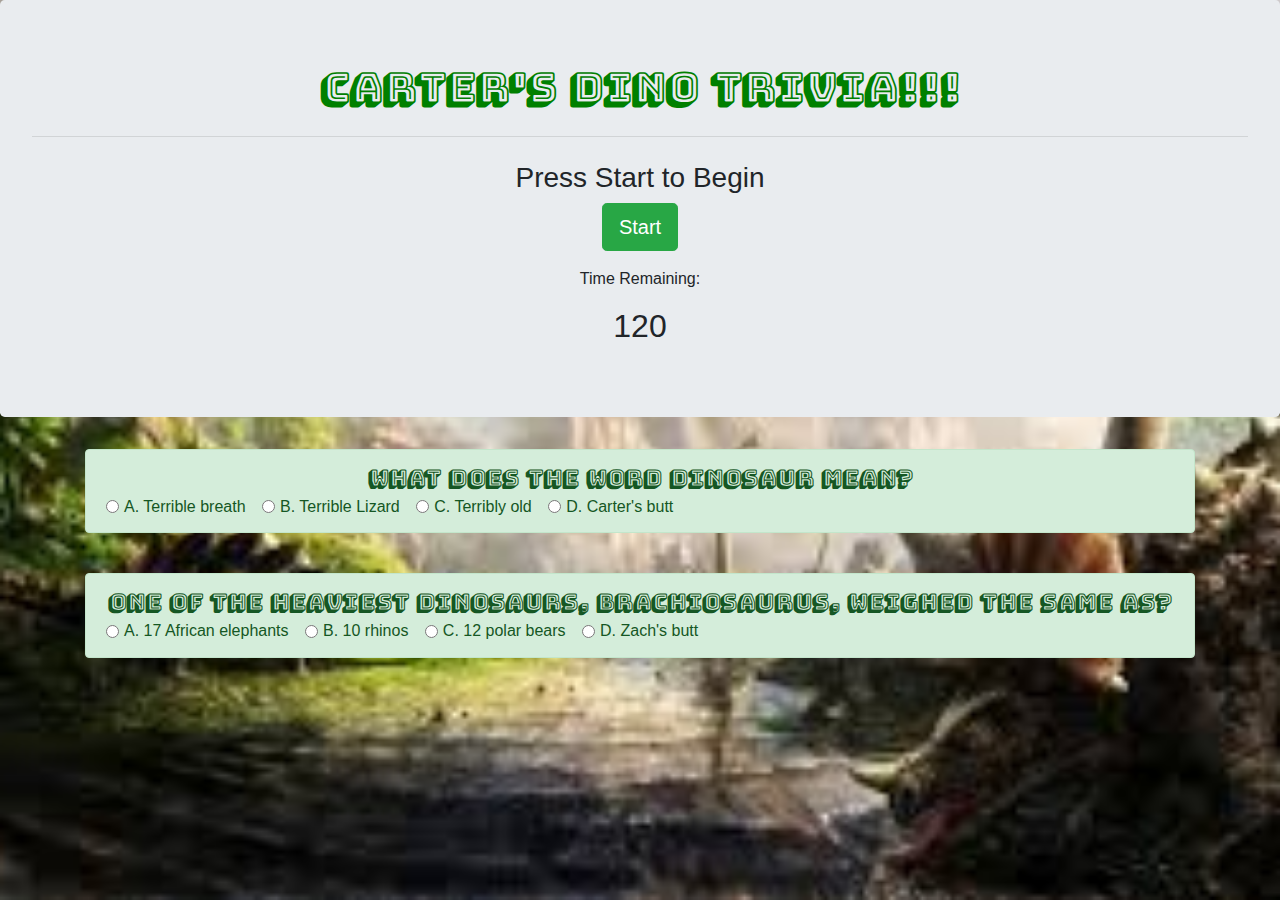
==== index.html @ 96e515dc "thurs" ====
<!DOCTYPE html>
<html lang="en">

<head>
  <meta charset="UTF-8">
  <meta name="viewport" content="width=device-width, initial-scale=1.0">
  <meta http-equiv="X-UA-Compatible" content="ie=edge">
  <title>Dino Trivia</title>
  <link rel="stylesheet" href="https://maxcdn.bootstrapcdn.com/bootstrap/4.0.0/css/bootstrap.min.css">
  <link rel="stylesheet" href="assets/css/reset.css">
  <link rel="stylesheet" href="assets/css/style.css">
  <link href='https://fonts.googleapis.com/css?family=Bungee Shade' rel='stylesheet'>
  <link href='https://fonts.googleapis.com/css?family=Eater' rel='stylesheet'>
  <script src="https://cdnjs.cloudflare.com/ajax/libs/jquery/3.2.1/jquery.min.js"></script>
</head>

<body>
  <!-- Heading  Start-->
  <div class="jumbotron">
    <h1 class="text-center carter">Carter's Dino Trivia!!!</h1>
    <hr class="my-4">
    <h3 class="text-center">Press Start to Begin</h3>
    <p class="lead text-center">
      <a id="start" class="btn btn-success btn-lg" href="#" role="button">Start</a>
    </p>
    <div class="text-center">
        <p id= "time">Time Remaining:</p>
        <div id="show-number"></div>
      </div>
  </div>
  <!-- Container-->
  <div class="container">

    <!-- Question 1-->
    <div class="alert alert-success">
        <div class="question text-center">What does the word dinosaur mean?</div>
      <div class="form-check form-check-inline">
        <input class="form-check-input" type="radio" name="inlineRadioOptions" id="inlineRadio1" value="option1">
        <label class="form-check-label" for="inlineRadio1">A. Terrible breath</label>
      </div>
      <div class="form-check form-check-inline">
        <input class="form-check-input" type="radio" name="inlineRadioOptions" id="inlineRadio2" value="option2">
        <label class="form-check-label" for="inlineRadio2">B. Terrible Lizard</label>
      </div>
      <div class="form-check form-check-inline">
        <input class="form-check-input" type="radio" name="inlineRadioOptions" id="inlineRadio3" value="option3">
        <label class="form-check-label" for="inlineRadio3">C. Terribly old</label>
      </div>
      <div class="form-check form-check-inline">
        <input class="form-check-input" type="radio" name="inlineRadioOptions" id="inlineRadio4" value="option4">
        <label class="form-check-label" for="inlineRadio3">D. Carter's butt</label>
      </div>
    </div>

<br>

    <!-- Question 2-->
    <div class="alert alert-success">
        <div class="question text-center">One of the heaviest dinosaurs, Brachiosaurus, weighed the same as?</div>
      <div class="form-check form-check-inline">
        <input class="form-check-input" type="radio" name="inlineRadioOptions" id="inlineRadio1" value="option1">
        <label class="form-check-label" for="inlineRadio1">A. 17 African elephants</label>
      </div>
      <div class="form-check form-check-inline">
        <input class="form-check-input" type="radio" name="inlineRadioOptions" id="inlineRadio2" value="option2">
        <label class="form-check-label" for="inlineRadio2">B. 10 rhinos</label>
      </div>
      <div class="form-check form-check-inline">
        <input class="form-check-input" type="radio" name="inlineRadioOptions" id="inlineRadio3" value="option3">
        <label class="form-check-label" for="inlineRadio3">C. 12 polar bears</label>
      </div>
      <div class="form-check form-check-inline">
        <input class="form-check-input" type="radio" name="inlineRadioOptions" id="inlineRadio4" value="option4">
        <label class="form-check-label" for="inlineRadio3">D. Zach's butt</label>
      </div>
    </div>

  </div>


  <!-- jquery links-->
  <script src="https://code.jquery.com/jquery-3.2.1.min.js"></script>
  <script src="https://cdnjs.cloudflare.com/ajax/libs/popper.js/1.12.9/umd/popper.min.js"></script>
  <script src="assets/javascript/app.js"></script>

</body>

</html>
---- assets/css/style.css ----
.question {
    font-weight: bold;
    font-family: 'Bungee Shade';font-size: 22px;
}

.carter {
    font-weight: bold;
    font-family: 'Bungee Shade';font-size: 40px;
    color: green;
}

/* #time {
    font-family: 'Bungee Shade';font-size: 22px;
} */

body {
    background-image: url("../images/dinos.jpg");
    background-size: cover;
    background-repeat: no-repeat;
    background-attachment: fixed;
    background-position: center; 
}
/* .jumbotron {

    background-color: lightgreen;
    /* background-image: url("../images/trex.jpg");
    background-repeat: no-repeat;
    background-size: cover; */
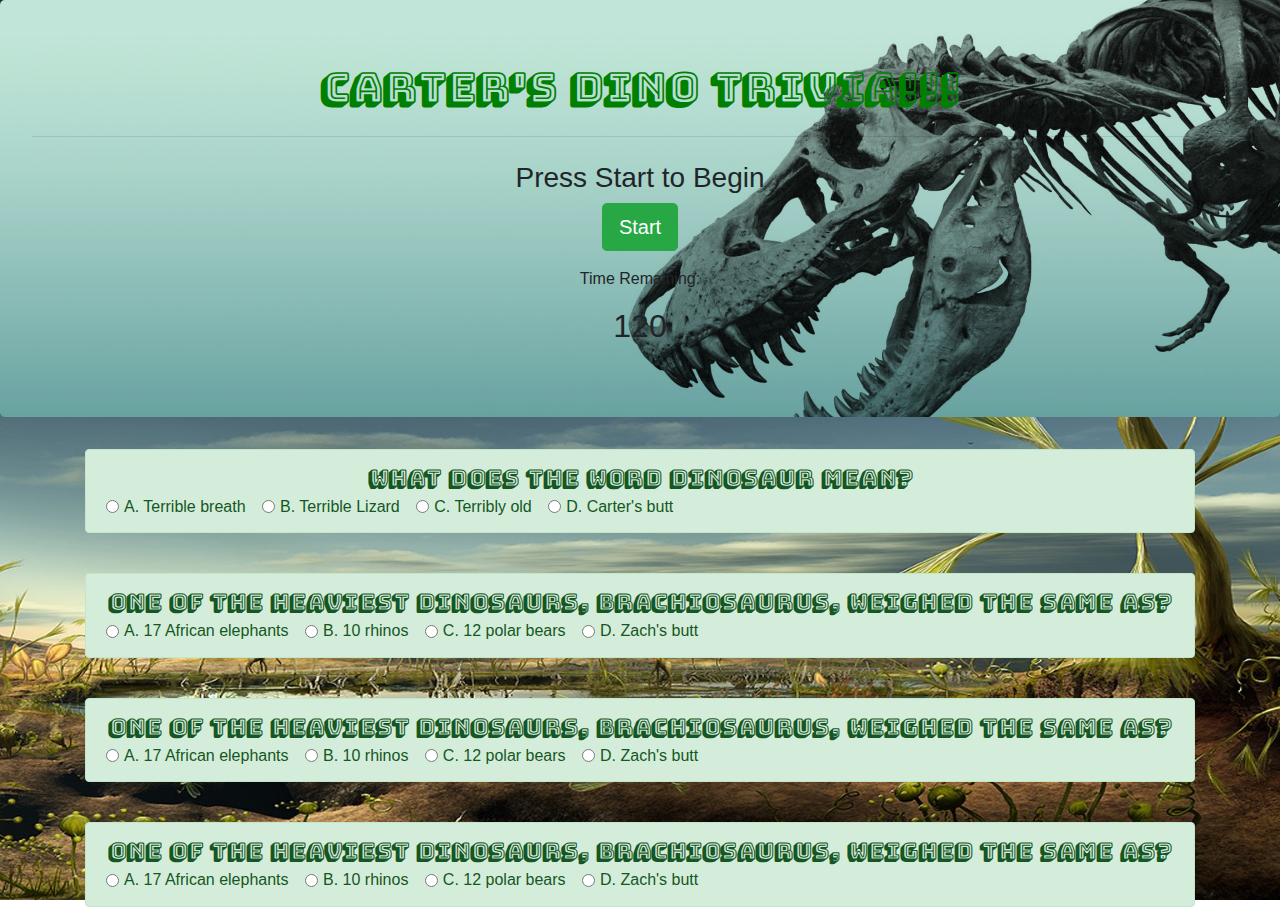
==== commit 4410a05a: "tuesday2" ====
--- a/index.html
+++ b/index.html
@@ -16,7 +16,7 @@
 
 <body>
   <!-- Heading  Start-->
-  <div class="jumbotron">
+  <div class="jumbotron background">
     <h1 class="text-center carter">Carter's Dino Trivia!!!</h1>
     <hr class="my-4">
     <h3 class="text-center">Press Start to Begin</h3>
@@ -75,6 +75,52 @@
       </div>
     </div>
 
+    <br>
+
+    <!-- Question 3-->
+    <div class="alert alert-success">
+        <div class="question text-center">One of the heaviest dinosaurs, Brachiosaurus, weighed the same as?</div>
+      <div class="form-check form-check-inline">
+        <input class="form-check-input" type="radio" name="inlineRadioOptions" id="inlineRadio1" value="option1">
+        <label class="form-check-label" for="inlineRadio1">A. 17 African elephants</label>
+      </div>
+      <div class="form-check form-check-inline">
+        <input class="form-check-input" type="radio" name="inlineRadioOptions" id="inlineRadio2" value="option2">
+        <label class="form-check-label" for="inlineRadio2">B. 10 rhinos</label>
+      </div>
+      <div class="form-check form-check-inline">
+        <input class="form-check-input" type="radio" name="inlineRadioOptions" id="inlineRadio3" value="option3">
+        <label class="form-check-label" for="inlineRadio3">C. 12 polar bears</label>
+      </div>
+      <div class="form-check form-check-inline">
+        <input class="form-check-input" type="radio" name="inlineRadioOptions" id="inlineRadio4" value="option4">
+        <label class="form-check-label" for="inlineRadio3">D. Zach's butt</label>
+      </div>
+    </div>
+
+    <br>
+
+    <!-- Question 4-->
+    <div class="alert alert-success">
+        <div class="question text-center">One of the heaviest dinosaurs, Brachiosaurus, weighed the same as?</div>
+      <div class="form-check form-check-inline">
+        <input class="form-check-input" type="radio" name="inlineRadioOptions" id="inlineRadio1" value="option1">
+        <label class="form-check-label" for="inlineRadio1">A. 17 African elephants</label>
+      </div>
+      <div class="form-check form-check-inline">
+        <input class="form-check-input" type="radio" name="inlineRadioOptions" id="inlineRadio2" value="option2">
+        <label class="form-check-label" for="inlineRadio2">B. 10 rhinos</label>
+      </div>
+      <div class="form-check form-check-inline">
+        <input class="form-check-input" type="radio" name="inlineRadioOptions" id="inlineRadio3" value="option3">
+        <label class="form-check-label" for="inlineRadio3">C. 12 polar bears</label>
+      </div>
+      <div class="form-check form-check-inline">
+        <input class="form-check-input" type="radio" name="inlineRadioOptions" id="inlineRadio4" value="option4">
+        <label class="form-check-label" for="inlineRadio3">D. Zach's butt</label>
+      </div>
+    </div>
+
   </div>
 
 
--- a/assets/css/style.css
+++ b/assets/css/style.css
@@ -14,16 +14,21 @@
 } */
 
 body {
-    background-image: url("../images/dinos.jpg");
+    background-image: url("../images/back.jpg");
     background-size: cover;
     background-repeat: no-repeat;
     background-attachment: fixed;
     background-position: center; 
 }
-/* .jumbotron {
 
-    background-color: lightgreen;
-    /* background-image: url("../images/trex.jpg");
-    background-repeat: no-repeat;
-    background-size: cover; */
+.background {
+    background-image: url("../images/rexy.jpeg");
+    background-size: cover;
+    background-blend-mode: multiply;
+   
+  }
 
+  /* body {
+    background-color: rgb(128, 178, 209);
+  } */
+
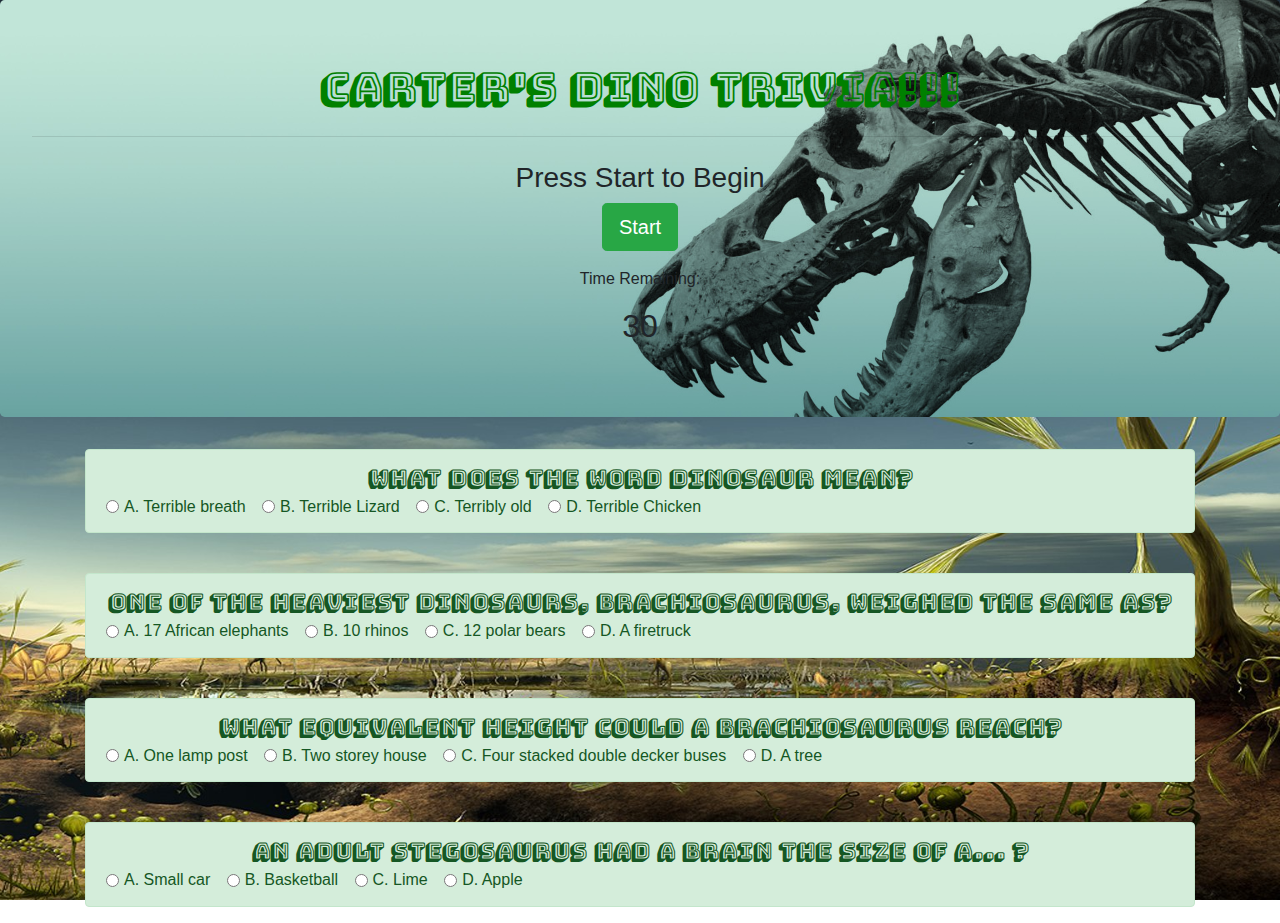
==== commit e80b152d: "sunday" ====
--- a/index.html
+++ b/index.html
@@ -48,7 +48,9 @@
       </div>
       <div class="form-check form-check-inline">
         <input class="form-check-input" type="radio" name="inlineRadioOptions" id="inlineRadio4" value="option4">
-        <label class="form-check-label" for="inlineRadio3">D. Carter's butt</label>
+        <label class="form-check-label" for="inlineRadio4">D. Terrible Chicken </label>
+        <br>
+        <div class="alert-success col-sm" id="answer1"></div>
       </div>
     </div>
 
@@ -58,20 +60,22 @@
     <div class="alert alert-success">
         <div class="question text-center">One of the heaviest dinosaurs, Brachiosaurus, weighed the same as?</div>
       <div class="form-check form-check-inline">
-        <input class="form-check-input" type="radio" name="inlineRadioOptions" id="inlineRadio1" value="option1">
-        <label class="form-check-label" for="inlineRadio1">A. 17 African elephants</label>
+        <input class="form-check-input" type="radio" name="inlineRadioOptions" id="inlineRadio5" value="option1">
+        <label class="form-check-label" for="inlineRadio5">A. 17 African elephants</label>
       </div>
       <div class="form-check form-check-inline">
-        <input class="form-check-input" type="radio" name="inlineRadioOptions" id="inlineRadio2" value="option2">
-        <label class="form-check-label" for="inlineRadio2">B. 10 rhinos</label>
+        <input class="form-check-input" type="radio" name="inlineRadioOptions" id="inlineRadio6" value="option2">
+        <label class="form-check-label" for="inlineRadio6">B. 10 rhinos</label>
       </div>
       <div class="form-check form-check-inline">
-        <input class="form-check-input" type="radio" name="inlineRadioOptions" id="inlineRadio3" value="option3">
-        <label class="form-check-label" for="inlineRadio3">C. 12 polar bears</label>
+        <input class="form-check-input" type="radio" name="inlineRadioOptions" id="inlineRadio7" value="option3">
+        <label class="form-check-label" for="inlineRadio7">C. 12 polar bears</label>
       </div>
       <div class="form-check form-check-inline">
-        <input class="form-check-input" type="radio" name="inlineRadioOptions" id="inlineRadio4" value="option4">
-        <label class="form-check-label" for="inlineRadio3">D. Zach's butt</label>
+        <input class="form-check-input" type="radio" name="inlineRadioOptions" id="inlineRadio8" value="option4">
+        <label class="form-check-label" for="inlineRadio8">D. A firetruck</label>
+        <br>
+        <div class="alert-success col-sm" id="answer2"></div>
       </div>
     </div>
 
@@ -79,22 +83,24 @@
 
     <!-- Question 3-->
     <div class="alert alert-success">
-        <div class="question text-center">One of the heaviest dinosaurs, Brachiosaurus, weighed the same as?</div>
+        <div class="question text-center">What equivalent height could a Brachiosaurus reach?</div>
       <div class="form-check form-check-inline">
-        <input class="form-check-input" type="radio" name="inlineRadioOptions" id="inlineRadio1" value="option1">
-        <label class="form-check-label" for="inlineRadio1">A. 17 African elephants</label>
+        <input class="form-check-input" type="radio" name="inlineRadioOptions" id="inlineRadio9" value="option1">
+        <label class="form-check-label" for="inlineRadio9">A. One lamp post</label>
       </div>
       <div class="form-check form-check-inline">
-        <input class="form-check-input" type="radio" name="inlineRadioOptions" id="inlineRadio2" value="option2">
-        <label class="form-check-label" for="inlineRadio2">B. 10 rhinos</label>
+        <input class="form-check-input" type="radio" name="inlineRadioOptions" id="inlineRadio10" value="option2">
+        <label class="form-check-label" for="inlineRadio10">B. Two storey house</label>
       </div>
       <div class="form-check form-check-inline">
-        <input class="form-check-input" type="radio" name="inlineRadioOptions" id="inlineRadio3" value="option3">
-        <label class="form-check-label" for="inlineRadio3">C. 12 polar bears</label>
+        <input class="form-check-input" type="radio" name="inlineRadioOptions" id="inlineRadio11" value="option3">
+        <label class="form-check-label" for="inlineRadio11">C. Four stacked double decker buses</label>
       </div>
       <div class="form-check form-check-inline">
-        <input class="form-check-input" type="radio" name="inlineRadioOptions" id="inlineRadio4" value="option4">
-        <label class="form-check-label" for="inlineRadio3">D. Zach's butt</label>
+        <input class="form-check-input" type="radio" name="inlineRadioOptions" id="inlineRadio12" value="option4">
+        <label class="form-check-label" for="inlineRadio12">D. A tree</label>
+        <br>
+        <div class="alert-success col-sm" id="answer3"></div>
       </div>
     </div>
 
@@ -102,22 +108,24 @@
 
     <!-- Question 4-->
     <div class="alert alert-success">
-        <div class="question text-center">One of the heaviest dinosaurs, Brachiosaurus, weighed the same as?</div>
+        <div class="question text-center">An adult Stegosaurus had a brain the size of a... ?</div>
       <div class="form-check form-check-inline">
-        <input class="form-check-input" type="radio" name="inlineRadioOptions" id="inlineRadio1" value="option1">
-        <label class="form-check-label" for="inlineRadio1">A. 17 African elephants</label>
+        <input class="form-check-input" type="radio" name="inlineRadioOptions" id="inlineRadio13" value="option1">
+        <label class="form-check-label" for="inlineRadio13">A. Small car</label>
       </div>
       <div class="form-check form-check-inline">
-        <input class="form-check-input" type="radio" name="inlineRadioOptions" id="inlineRadio2" value="option2">
-        <label class="form-check-label" for="inlineRadio2">B. 10 rhinos</label>
+        <input class="form-check-input" type="radio" name="inlineRadioOptions" id="inlineRadio14" value="option2">
+        <label class="form-check-label" for="inlineRadio14">B. Basketball</label>
       </div>
       <div class="form-check form-check-inline">
-        <input class="form-check-input" type="radio" name="inlineRadioOptions" id="inlineRadio3" value="option3">
-        <label class="form-check-label" for="inlineRadio3">C. 12 polar bears</label>
+        <input class="form-check-input" type="radio" name="inlineRadioOptions" id="inlineRadio15" value="option3">
+        <label class="form-check-label" for="inlineRadio15">C. Lime</label>
       </div>
       <div class="form-check form-check-inline">
-        <input class="form-check-input" type="radio" name="inlineRadioOptions" id="inlineRadio4" value="option4">
-        <label class="form-check-label" for="inlineRadio3">D. Zach's butt</label>
+        <input class="form-check-input" type="radio" name="inlineRadioOptions" id="inlineRadio16" value="option4">
+        <label class="form-check-label" for="inlineRadio16">D. Apple </label>
+        <br>
+        <div class="alert-success col-sm" id="answer4"></div>
       </div>
     </div>
 
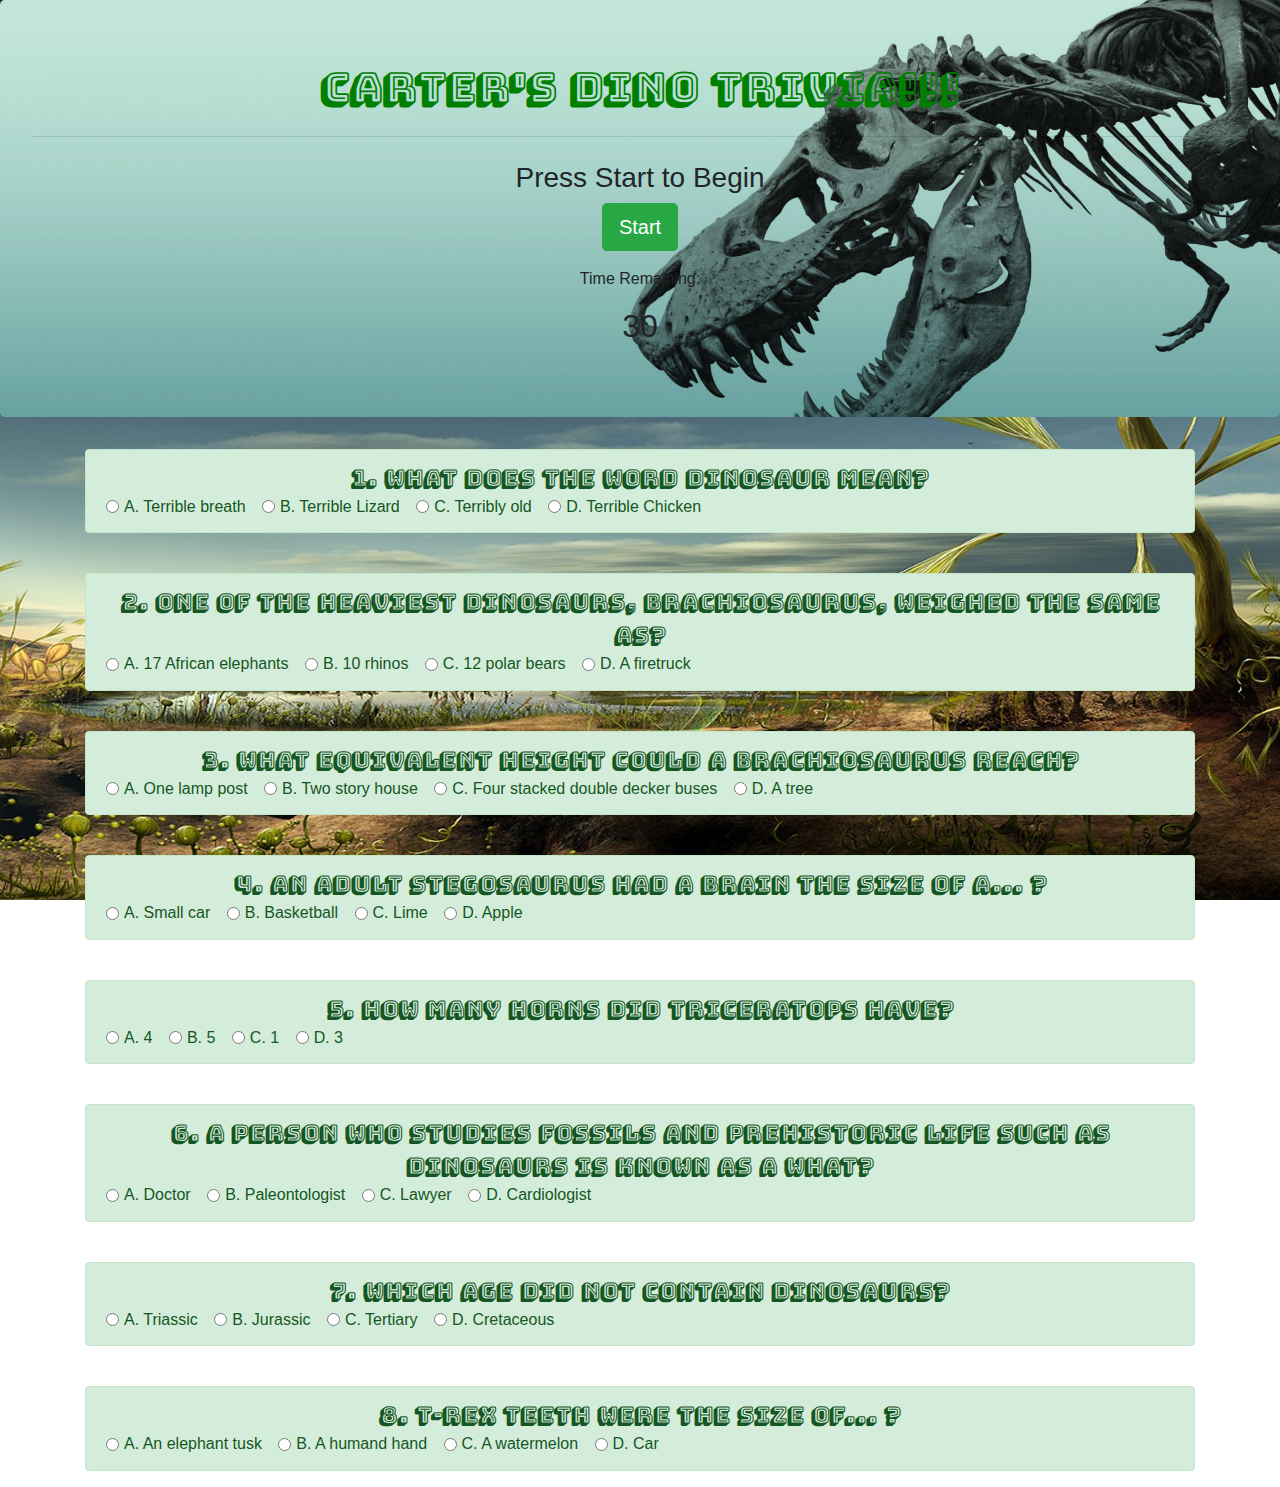
==== commit 110077bf: "monday" ====
--- a/index.html
+++ b/index.html
@@ -33,7 +33,7 @@
 
     <!-- Question 1-->
     <div class="alert alert-success">
-        <div class="question text-center">What does the word dinosaur mean?</div>
+        <div class="question text-center">1. What does the word dinosaur mean?</div>
       <div class="form-check form-check-inline">
         <input class="form-check-input" type="radio" name="inlineRadioOptions" id="inlineRadio1" value="option1">
         <label class="form-check-label" for="inlineRadio1">A. Terrible breath</label>
@@ -50,7 +50,7 @@
         <input class="form-check-input" type="radio" name="inlineRadioOptions" id="inlineRadio4" value="option4">
         <label class="form-check-label" for="inlineRadio4">D. Terrible Chicken </label>
         <br>
-        <div class="alert-success col-sm" id="answer1"></div>
+        <div class="alert-success col-sm text-primary" id="answer1"></div>
       </div>
     </div>
 
@@ -58,7 +58,7 @@
 
     <!-- Question 2-->
     <div class="alert alert-success">
-        <div class="question text-center">One of the heaviest dinosaurs, Brachiosaurus, weighed the same as?</div>
+        <div class="question text-center">2. One of the heaviest dinosaurs, Brachiosaurus, weighed the same as?</div>
       <div class="form-check form-check-inline">
         <input class="form-check-input" type="radio" name="inlineRadioOptions" id="inlineRadio5" value="option1">
         <label class="form-check-label" for="inlineRadio5">A. 17 African elephants</label>
@@ -75,7 +75,7 @@
         <input class="form-check-input" type="radio" name="inlineRadioOptions" id="inlineRadio8" value="option4">
         <label class="form-check-label" for="inlineRadio8">D. A firetruck</label>
         <br>
-        <div class="alert-success col-sm" id="answer2"></div>
+        <div class="alert-success col-sm text-primary" id="answer2"></div>
       </div>
     </div>
 
@@ -83,14 +83,14 @@
 
     <!-- Question 3-->
     <div class="alert alert-success">
-        <div class="question text-center">What equivalent height could a Brachiosaurus reach?</div>
+        <div class="question text-center">3. What equivalent height could a Brachiosaurus reach?</div>
       <div class="form-check form-check-inline">
         <input class="form-check-input" type="radio" name="inlineRadioOptions" id="inlineRadio9" value="option1">
         <label class="form-check-label" for="inlineRadio9">A. One lamp post</label>
       </div>
       <div class="form-check form-check-inline">
         <input class="form-check-input" type="radio" name="inlineRadioOptions" id="inlineRadio10" value="option2">
-        <label class="form-check-label" for="inlineRadio10">B. Two storey house</label>
+        <label class="form-check-label" for="inlineRadio10">B. Two story house</label>
       </div>
       <div class="form-check form-check-inline">
         <input class="form-check-input" type="radio" name="inlineRadioOptions" id="inlineRadio11" value="option3">
@@ -100,7 +100,7 @@
         <input class="form-check-input" type="radio" name="inlineRadioOptions" id="inlineRadio12" value="option4">
         <label class="form-check-label" for="inlineRadio12">D. A tree</label>
         <br>
-        <div class="alert-success col-sm" id="answer3"></div>
+        <div class="alert-success col-sm text-primary" id="answer3"></div>
       </div>
     </div>
 
@@ -108,7 +108,7 @@
 
     <!-- Question 4-->
     <div class="alert alert-success">
-        <div class="question text-center">An adult Stegosaurus had a brain the size of a... ?</div>
+        <div class="question text-center">4. An adult Stegosaurus had a brain the size of a... ?</div>
       <div class="form-check form-check-inline">
         <input class="form-check-input" type="radio" name="inlineRadioOptions" id="inlineRadio13" value="option1">
         <label class="form-check-label" for="inlineRadio13">A. Small car</label>
@@ -123,20 +123,120 @@
       </div>
       <div class="form-check form-check-inline">
         <input class="form-check-input" type="radio" name="inlineRadioOptions" id="inlineRadio16" value="option4">
-        <label class="form-check-label" for="inlineRadio16">D. Apple </label>
-        <br>
-        <div class="alert-success col-sm" id="answer4"></div>
+        <label class="form-check-label" for="inlineRadio16">D. Apple</label>
+        <br>
+        <div class="alert-success col-sm text-primary" id="answer4"></div>
+      </div>
+    </div>
+
+    <br>
+
+    <!-- Question 5-->
+    <div class="alert alert-success">
+        <div class="question text-center">5. How many horns did Triceratops have?</div>
+      <div class="form-check form-check-inline">
+        <input class="form-check-input" type="radio" name="inlineRadioOptions" id="inlineRadio17" value="option1">
+        <label class="form-check-label" for="inlineRadio17">A. 4 </label>
+      </div>
+      <div class="form-check form-check-inline">
+        <input class="form-check-input" type="radio" name="inlineRadioOptions" id="inlineRadio18" value="option2">
+        <label class="form-check-label" for="inlineRadio18">B. 5</label>
+      </div>
+      <div class="form-check form-check-inline">
+        <input class="form-check-input" type="radio" name="inlineRadioOptions" id="inlineRadio19" value="option3">
+        <label class="form-check-label" for="inlineRadio19">C. 1</label>
+      </div>
+      <div class="form-check form-check-inline">
+        <input class="form-check-input" type="radio" name="inlineRadioOptions" id="inlineRadio20" value="option4">
+        <label class="form-check-label" for="inlineRadio20">D. 3</label>
+        <br>
+        <div class="alert-success col-sm text-primary" id="answer5"></div>
+      </div>
+    </div>
+
+    <br>
+
+    <!-- Question 6-->
+    <div class="alert alert-success">
+        <div class="question text-center">6. A person who studies fossils and prehistoric life such as dinosaurs is known as a what?</div>
+      <div class="form-check form-check-inline">
+        <input class="form-check-input" type="radio" name="inlineRadioOptions" id="inlineRadio21" value="option1">
+        <label class="form-check-label" for="inlineRadio21">A. Doctor</label>
+      </div>
+      <div class="form-check form-check-inline">
+        <input class="form-check-input" type="radio" name="inlineRadioOptions" id="inlineRadio22" value="option2">
+        <label class="form-check-label" for="inlineRadio22">B. Paleontologist</label>
+      </div>
+      <div class="form-check form-check-inline">
+        <input class="form-check-input" type="radio" name="inlineRadioOptions" id="inlineRadio23" value="option3">
+        <label class="form-check-label" for="inlineRadio23">C. Lawyer</label>
+      </div>
+      <div class="form-check form-check-inline">
+        <input class="form-check-input" type="radio" name="inlineRadioOptions" id="inlineRadio24" value="option4">
+        <label class="form-check-label" for="inlineRadio24">D. Cardiologist</label>
+        <br>
+        <div class="alert-success col-sm text-primary" id="answer6"></div>
+      </div>
+    </div>
+
+    <br>
+
+    <!-- Question 7-->
+    <div class="alert alert-success">
+        <div class="question text-center">7. Which age did not contain dinosaurs?</div>
+      <div class="form-check form-check-inline">
+        <input class="form-check-input" type="radio" name="inlineRadioOptions" id="inlineRadio25" value="option1">
+        <label class="form-check-label" for="inlineRadio25">A. Triassic</label>
+      </div>
+      <div class="form-check form-check-inline">
+        <input class="form-check-input" type="radio" name="inlineRadioOptions" id="inlineRadio26" value="option2">
+        <label class="form-check-label" for="inlineRadio26">B. Jurassic</label>
+      </div>
+      <div class="form-check form-check-inline">
+        <input class="form-check-input" type="radio" name="inlineRadioOptions" id="inlineRadio27" value="option3">
+        <label class="form-check-label" for="inlineRadio27">C. Tertiary</label>
+      </div>
+      <div class="form-check form-check-inline">
+        <input class="form-check-input" type="radio" name="inlineRadioOptions" id="inlineRadio28" value="option4">
+        <label class="form-check-label" for="inlineRadio28">D. Cretaceous</label>
+        <br>
+        <div class="alert-success col-sm text-primary" id="answer7"></div>
+      </div>
+    </div>
+
+    <br>
+
+    <!-- Question 8-->
+    <div class="alert alert-success">
+        <div class="question text-center">8. T-Rex teeth were the size of... ?</div>
+      <div class="form-check form-check-inline">
+        <input class="form-check-input" type="radio" name="inlineRadioOptions" id="inlineRadio29" value="option1">
+        <label class="form-check-label" for="inlineRadio29">A. An elephant tusk</label>
+      </div>
+      <div class="form-check form-check-inline">
+        <input class="form-check-input" type="radio" name="inlineRadioOptions" id="inlineRadio30" value="option2">
+        <label class="form-check-label" for="inlineRadio30">B. A humand hand</label>
+      </div>
+      <div class="form-check form-check-inline">
+        <input class="form-check-input" type="radio" name="inlineRadioOptions" id="inlineRadio31" value="option3">
+        <label class="form-check-label" for="inlineRadio31">C. A watermelon</label>
+      </div>
+      <div class="form-check form-check-inline">
+        <input class="form-check-input" type="radio" name="inlineRadioOptions" id="inlineRadio32" value="option4">
+        <label class="form-check-label" for="inlineRadio32">D. Car</label>
+        <br>
+        <div class="alert-success col-sm text-primary" id="answer8"></div>
       </div>
     </div>
 
   </div>
-
 
   <!-- jquery links-->
   <script src="https://code.jquery.com/jquery-3.2.1.min.js"></script>
   <script src="https://cdnjs.cloudflare.com/ajax/libs/popper.js/1.12.9/umd/popper.min.js"></script>
   <script src="assets/javascript/app.js"></script>
 
+  <audio id="roar" src="assets/images/Roar.mp3" preload="auto"></audio>
 </body>
 
 </html>